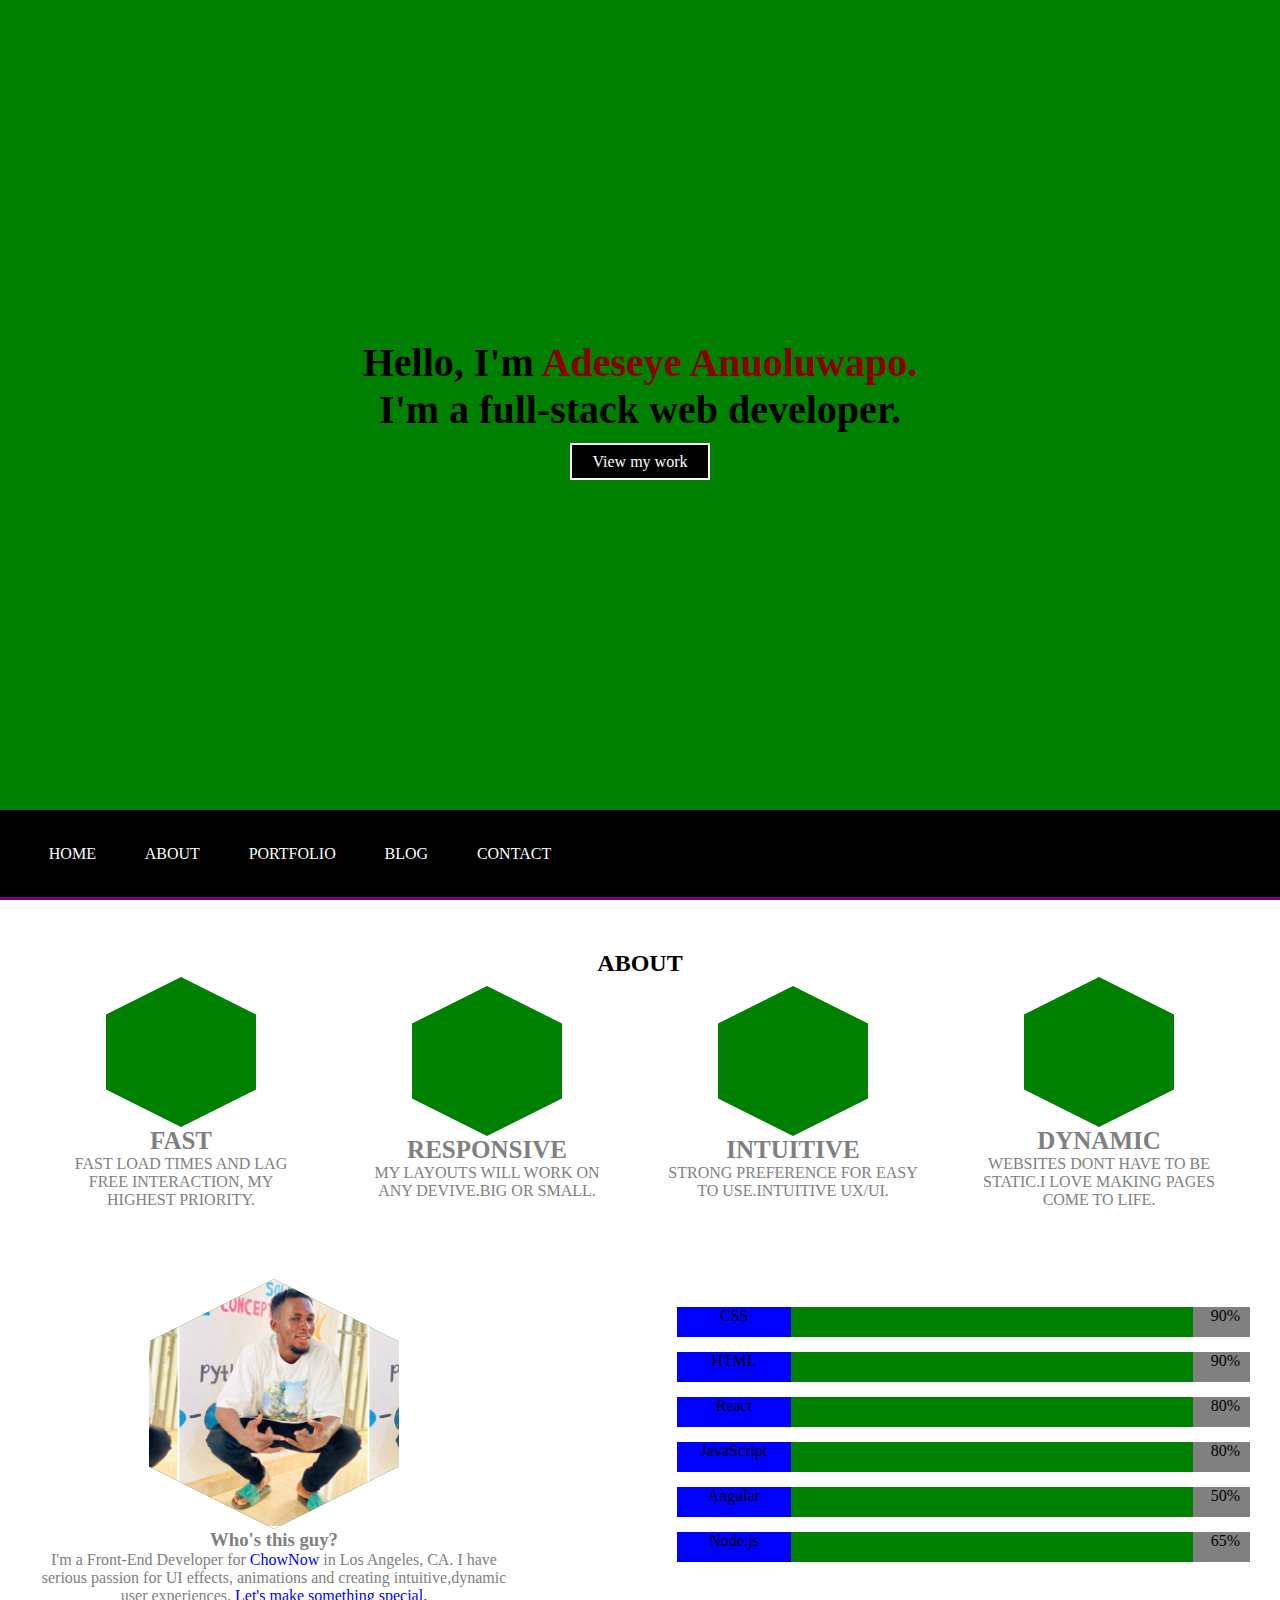
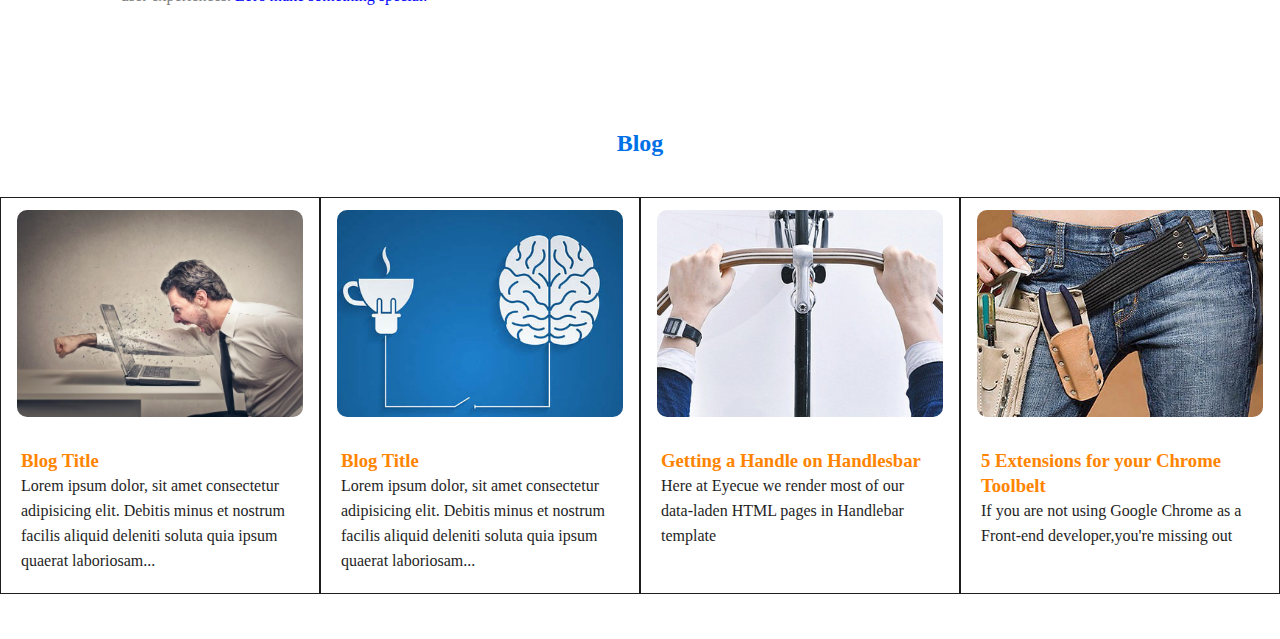
==== index.html @ 50c008b0 "first commit" ====
<!DOCTYPE html>
<html>
<head>
	<meta charset="utf-8">
	<meta name="viewport" content="width=device-width, initial-scale1.0" >
	<title>My first  Project</title>
	<link rel="stylesheet" type="text/css" href="style.css">
</head>
<body>
	<header>
		<div class="hero-center">
			<div class="hero-message">
				<h2>Hello, I'm <span>Adeseye Anuoluwapo.</span> <br> I'm a full-stack web developer.</h2>
				<p> <a href="#">View my work</a> </p>
			</div>
		</div>

		<div class="hero-nav">
			<nav class="nav-bar">
				<ul>
					<li><a href="#">Home</a></li>
					<li><a href="#">About</a></li>
					<li><a href="#">Portfolio</a></li>
					<li><a href="#">Blog</a></li>
					<li><a href="#">Contact</a></li>
				</ul>
			</nav>
		</div>
	</header>
	<!-- header completed -->

	<main>	
		<!-- section 1 -->
		 <section class="section1">
	 		<div class="about">
	 			<div class="about-text">
	 				<h2>About</h2>
	 			</div>
	 			<div class="box-container">
	 				<div class="about-box">
	 					<div class="hexagon">
	 						
	 					</div>
	 					<div>
	 						<h3>Fast</h3>
	 						<p>Fast load times and lag free interaction, my highest priority.</p>
	 					</div>
	 				</div>
	 				<div class="about-box">
	 					<div class="hexagon">
	 						
	 					</div>
	 					<div>
	 						<h3>Responsive</h3>
	 						<p>My layouts will work on any devive.big or small.</p>
	 					</div>
	 				</div>
	 				<div class="about-box">
	 					<div class="hexagon">
	 						
	 					</div>
	 					<div>
	 						<h3>Intuitive</h3>
	 						<p>Strong preference for easy to use.intuitive UX/UI.</p>
	 					</div>
	 				</div>
	 				<div class="about-box">
	 					<div class="hexagon">
	 						
	 					</div>
	 					<div>
	 						<h3>Dynamic</h3>
	 						<p>Websites dont have to be static.I love making pages come to life.</p>
	 					</div>
	 				</div>
	 			</div>
	 			
	 		</div>

	 		<div class="skills-details">
	 			<div class="mypics-text">
	 				<div class="hexagon size-increase"></div>
	 				<div>
	 					<h3>Who's this guy?</h3>
	 					<p>I'm a Front-End Developer for <span>ChowNow</span> in Los Angeles, CA.
						I have serious passion for UI effects, animations and creating
						    		 intuitive,dynamic user experiences.
						    			 <span>Let's make something special.</span>
						</p>
	 				</div>
	 			</div>

	 			<div class="skills-container">
	 				<!-- skills start --> 
	 				<div class="skills"> <p>90%</p>
	 					<div class="rate"></div>
	 					<div class="language"> <p>CSS</p> </div>
	 				</div>	  <!-- skills end -->

	 				<div class="skills"> <p>90%</p>
	 					<div class="rate"></div>
	 					<div class="language"> <p>HTML</p> </div>
	 				</div>	  <!-- skills end -->
	 					 <div class="skills"> <p>80%</p>
	 					<div class="rate"></div>
	 					<div class="language"> <p>React</p> </div>
	 				</div>	  <!-- skills end -->
	 					 <div class="skills"> <p>80%</p>
	 					<div class="rate"></div>
	 					<div class="language"> <p>JavaScript</p> </div>
	 				</div>	  <!-- skills end -->
	 					 <div class="skills"> <p>50%</p>
	 					<div class="rate"></div>
	 					<div class="language"> <p>Angular</p> </div>
	 				</div>	  <!-- skills end -->
	 					 <div class="skills"> <p>65%</p>
	 					<div class="rate"></div>
	 					<div class="language"> <p>Node.js</p> </div>
	 				</div>	  <!-- skills end -->





	 			</div>

	 		</div>
		 </section>
		 <!-- section1 completed -->

		<section class="main-section2" id="blogs">
            <div class="h2-container2">
                <div class="main-section2-th"><h2>Blog</h2></div>
            </div>            
            <div class="section2-container container">
                <div class="done-blogs">
                    <div class="blog-pic"> 
                        <div>
                            <img src="./image/blog-1.jpg" alt="blog-pic">
                        </div>
                    </div>
                    
                    <div class="blog-detials">
                        <h3>Blog Title</h3>
                        <p>Lorem ipsum dolor, sit amet consectetur adipisicing elit. Debitis minus et nostrum facilis aliquid deleniti soluta quia ipsum quaerat laboriosam...</p>
                    </div>
                </div>

                <div class="done-blogs">
                    <div class="blog-pic"> 
                        <div>
                            <img src="./image/blog-2.jpg" alt="blog-pic">
                        </div>
                    </div>
                    
                    <div class="blog-detials">
                        <h3>Blog Title</h3>
                        <p>Lorem ipsum dolor, sit amet consectetur adipisicing elit. Debitis minus et nostrum facilis aliquid deleniti soluta quia ipsum quaerat laboriosam...</p>
                    </div>
                </div>

                <div class="done-blogs">
                    <div class="blog-pic"> 
                        <div>
                            <img src="./image/blog-3.jpg" alt="blog-pic">
                        </div>
                    </div>
                    
                    <div class="blog-detials">
                        <h3>Getting a Handle on Handlesbar</h3>
                        <p>Here at Eyecue we render most of our data-laden HTML pages in Handlebar template</p>
                    </div>
                </div>

                <div class="done-blogs">
                    <div class="blog-pic"> 
                        <div>
                            <img src="./image/blog-4.jpg" alt="blog-pic">
                        </div>
                    </div>
                    
                    <div class="blog-detials">
                        <h3>5 Extensions for your Chrome Toolbelt</h3>
                        <p>If you are not using Google Chrome as a Front-end developer,you're missing out </p>
                    </div>
                </div>

            </div>
        </section> 

	</main>
</body>
</html>
---- style.css ----
*{
	box-sizing: border-box;
	margin: 0;
	padding: 0;
}

header{
	background-color: green;
	width: 100%;
	height: 100vh;
	position: relative;
}

.hero-center{
	height: 90%;
	display: flex;
	justify-content: center;
	align-items: center;
}

.hero-nav{
	width: 100%;
	height: 10%;
	background-color: black; 
	position: absolute;
	bottom: 0;
	display: flex;
	align-items: center;
	border-bottom: 3px solid purple;
}
.nav-bar{
	width: 600px; 
}
.nav-bar ul li a{
	color: white;
	text-transform: uppercase;
	text-decoration: none;
}

.hero-message h2{
	font-size: 40px;
	text-align: center;
	padding-bottom: 20px;
}
.hero-message h2 span{
	color: darkred;
}
.hero-message p{
	text-align: center;
}
.hero-message a{
	color: white;
	text-decoration: none;
	padding: 8px 20px;
	background-color: black;
	border: 2px solid white;
}

.hero-message a:hover{
	color: black;
	background-color: white;
	border: 2px solid white;
}

nav ul {
	display: flex;
	justify-content: space-evenly;
}
nav ul li {
	list-style-type: none;
}
.main{
	background-color: white;
	width: 100%;
	height: 100vh;
	position: relative;
	justify-content: center;
	display: flex;
	font-size: 40px;
	text-transform: uppercase;
}

.section1 {
    height: auto;
    padding: 50px 0;
}
.about-text{

}
.box-container{
	display: flex;
	justify-content: space-evenly;
}
.hexagon{
	width: 150px;
	height: 150px;
	background-color: green;
	clip-path: polygon(50% 0%, 100% 25%, 100% 75%, 50% 100%, 0% 75%, 0% 25%);
}
.about-box{
	width: 250px;
	display: flex;
	color: gray;
	flex-flow: column;
	justify-content: center;
	align-items: center;
}
.about-box h3{
	text-align: center;
	font-size: 25px
}
.about-box p{
	text-align: center;
	font-size: 
}
.about{
	text-align: center;
	text-transform: uppercase;
}

.mypics-text {
    width: 40%;
    display: flex;
    flex-flow: column;
    align-items: center;
}
.size-increase{
	width: 250px;
	height: 250px;
	background-image: url('./image/mypics.jpg');
	background-size: contain;
	background-position: center center; 
}
.skills-details {
	padding: 30px;
    margin-top: 40px;
    width: 100%;
    height: auto;
    color: grey;
    text-align: center;
    display: flex;
    align-items: center;
    justify-content: space-between;
}
.skills-container {
    width: 47%;
    height: auto;
}

.skills-details p span{
	color: blue;
}

.skills{
	width: 100%;
	height: 30px;
	background-color: gray;
	color: black;
	text-align: right;
	margin-bottom: 15px; 
	position: relative;
	padding-right: 10px;
}

.rate{
	width: 90%;
	background-color: green;
	height: 100%;
	position: absolute;
	top: 0;
}
.language{
	position: absolute;
	top: 0;
	left: 0;
	z-index: 1;
	width: 20%;
	height: 100%;
	text-align: center !important;
	background-color: blue;
}





.main-section2-th h2{
    color: #0070e7;
    text-align: center;
}
 
/*.main-section2-th{
    height: 200px;
    width: 100px;
    display: flex;
    justify-content: center;
    align-items: flex-end;
}*/

.section2-container{
    width: 100%;
}

.main-section2{
    width: 100%;
    height: auto;
    padding: 5vh 0;
}

.done-blogs{
    width: 30%;
    border: 1px solid #1e1e1e;
    background-color: white;
    margin-top: 40px;
}
.section2-container{
    display: flex;
    justify-content: space-evenly;
}
.blog-pic{
    width: 100%;
    display: flex;
    align-items: center;
    justify-content: center;
    height: 230px;
}
.blog-pic div{
    width: 90%;
    height: 90%;
    background-color: inherit;
}
.blog-pic img{
    width: 100%;
    height: 100%;
    object-fit: cover;
    border-radius: 10px;
}
.blog-detials h3{
    color: #ff8400;
}

.blog-detials{
    padding: 20px;
    line-height: 25px;
    color: #1e1e1e;
}
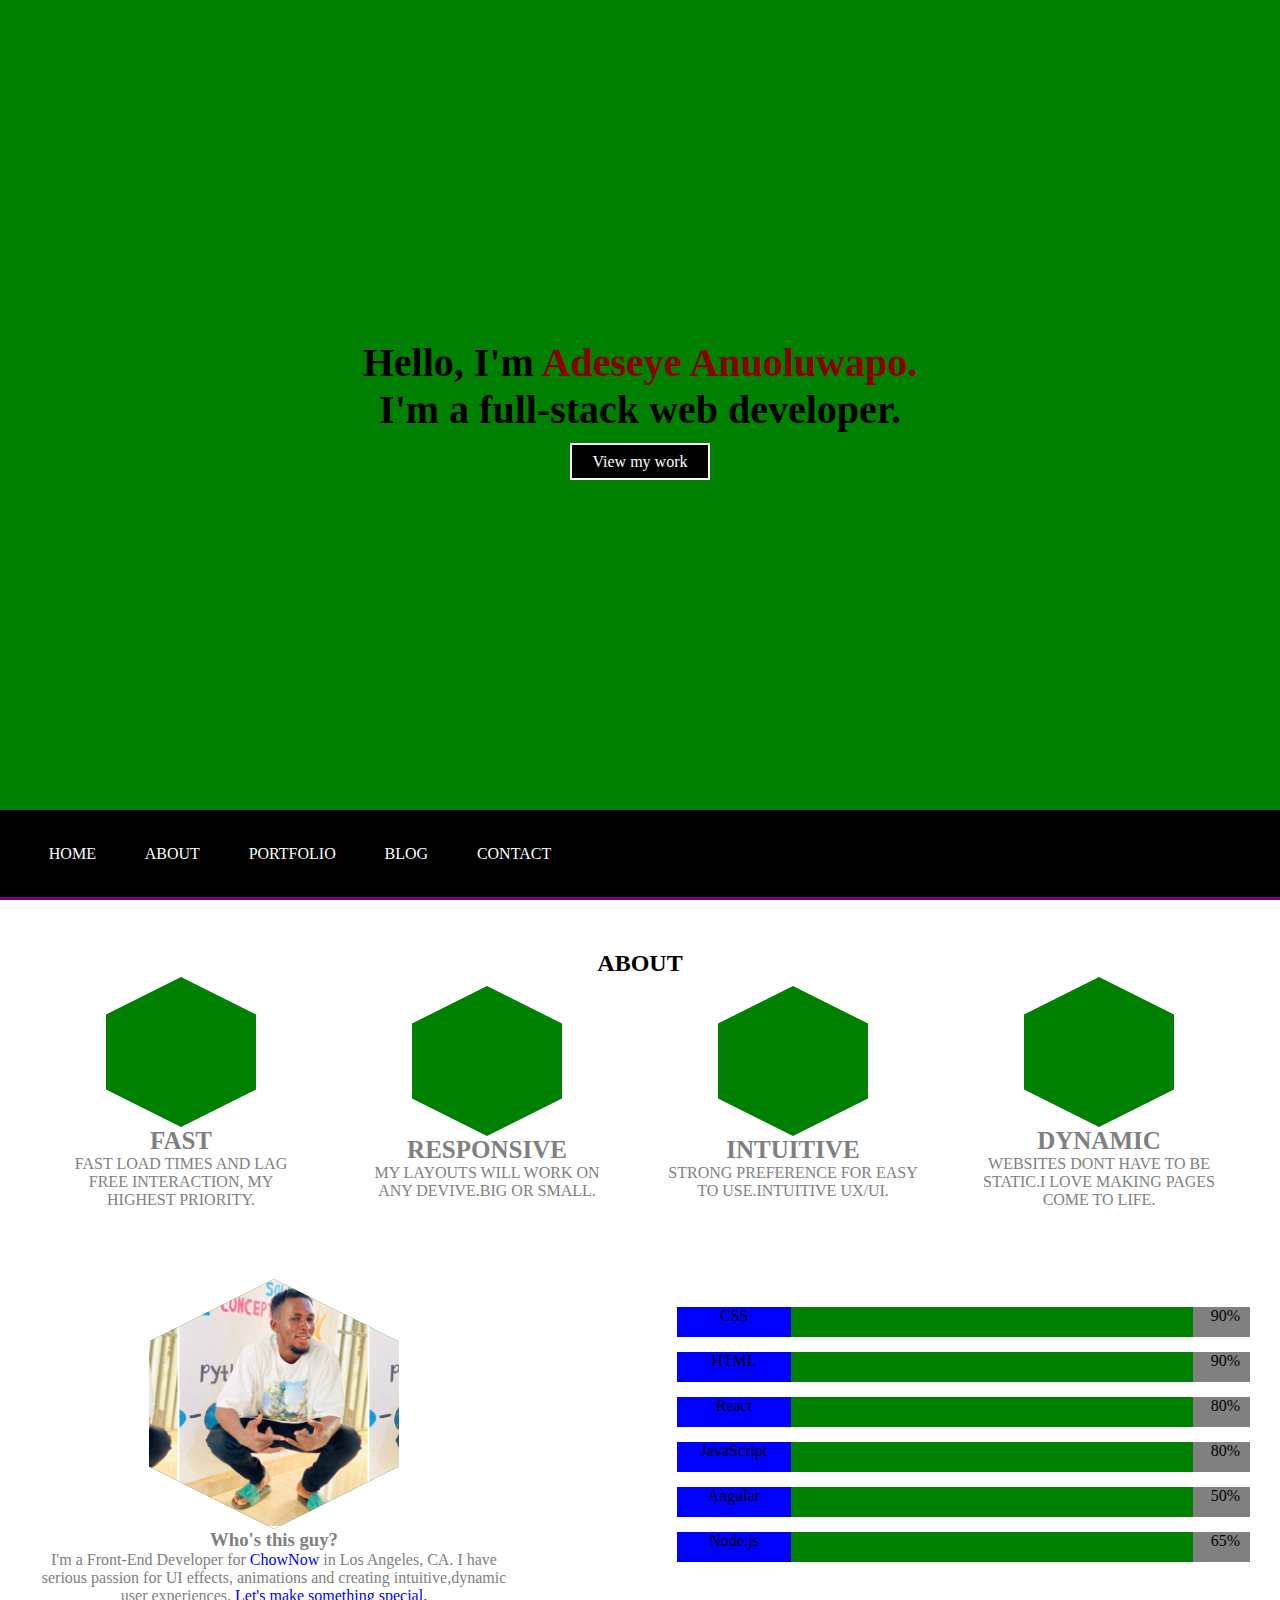
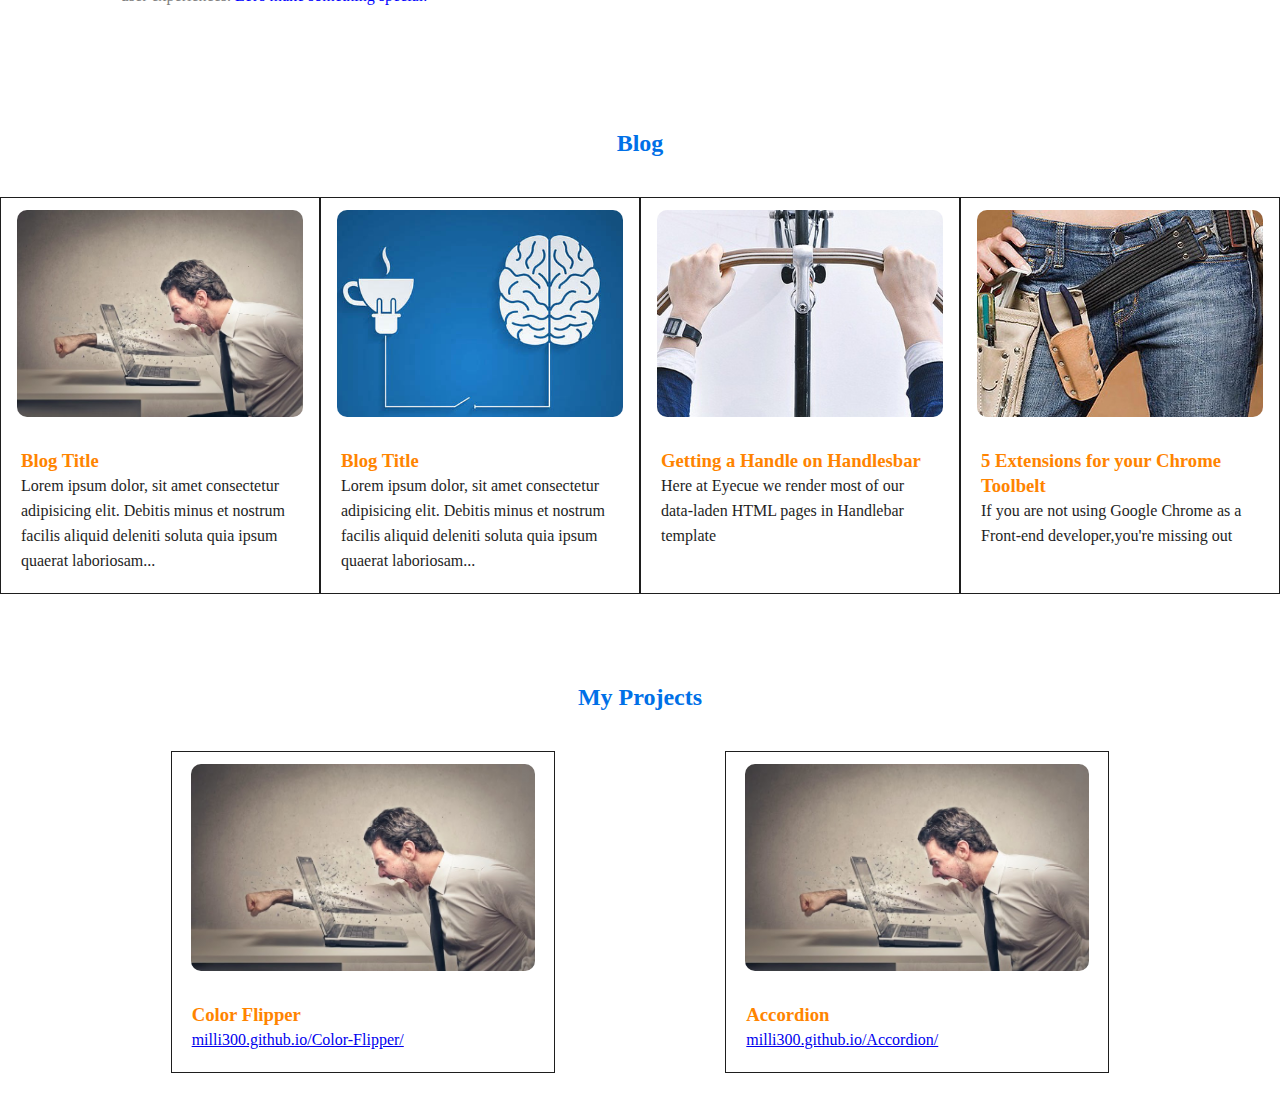
==== commit 88d26f00: "pablo second commit" ====
--- a/index.html
+++ b/index.html
@@ -128,6 +128,8 @@
 		 </section>
 		 <!-- section1 completed -->
 
+
+		 <!-- blog section -->
 		<section class="main-section2" id="blogs">
             <div class="h2-container2">
                 <div class="main-section2-th"><h2>Blog</h2></div>
@@ -186,6 +188,41 @@
                 </div>
 
             </div>
+        </section>
+
+		 <!-- project section -->
+		 <section class="main-section2" id="project">
+            <div class="h2-container2">
+                <div class="main-section2-th"><h2>My Projects</h2></div>
+            </div>            
+            <div class="section3-container container">
+                <div class="done-blogs">
+                    <div class="blog-pic"> 
+                        <div>
+                            <img src="./image/blog-1.jpg" alt="blog-pic">
+                        </div>
+                    </div>
+                    
+                    <div class="blog-detials">
+                        <h3>Color Flipper</h3>
+                        <p> <a href=" https://milli300.github.io/Color-Flipper/" target="_blank">milli300.github.io/Color-Flipper/ </a></p>
+                    </div>
+                </div>
+				<div class="done-blogs">
+                    <div class="blog-pic"> 
+                        <div>
+                            <img src="./image/blog-1.jpg" alt="blog-pic">
+                        </div>
+                    </div>
+                    
+                    <div class="blog-detials">
+                        <h3>Accordion</h3>
+                        <p> <a href="https://milli300.github.io/Accordion/ " target="_blank">milli300.github.io/Accordion/ </a></p>
+                    </div>
+                </div>
+            
+
+            </div>
         </section> 
 
 	</main>
--- a/style.css
+++ b/style.css
@@ -111,7 +111,6 @@
 }
 .about-box p{
 	text-align: center;
-	font-size: 
 }
 .about{
 	text-align: center;
@@ -181,9 +180,6 @@
 }
 
 
-
-
-
 .main-section2-th h2{
     color: #0070e7;
     text-align: center;
@@ -244,3 +240,10 @@
     line-height: 25px;
     color: #1e1e1e;
 }
+
+/* project section-3 */
+.section3-container{
+	width: 100%;
+	display: flex;
+	justify-content: space-evenly;
+}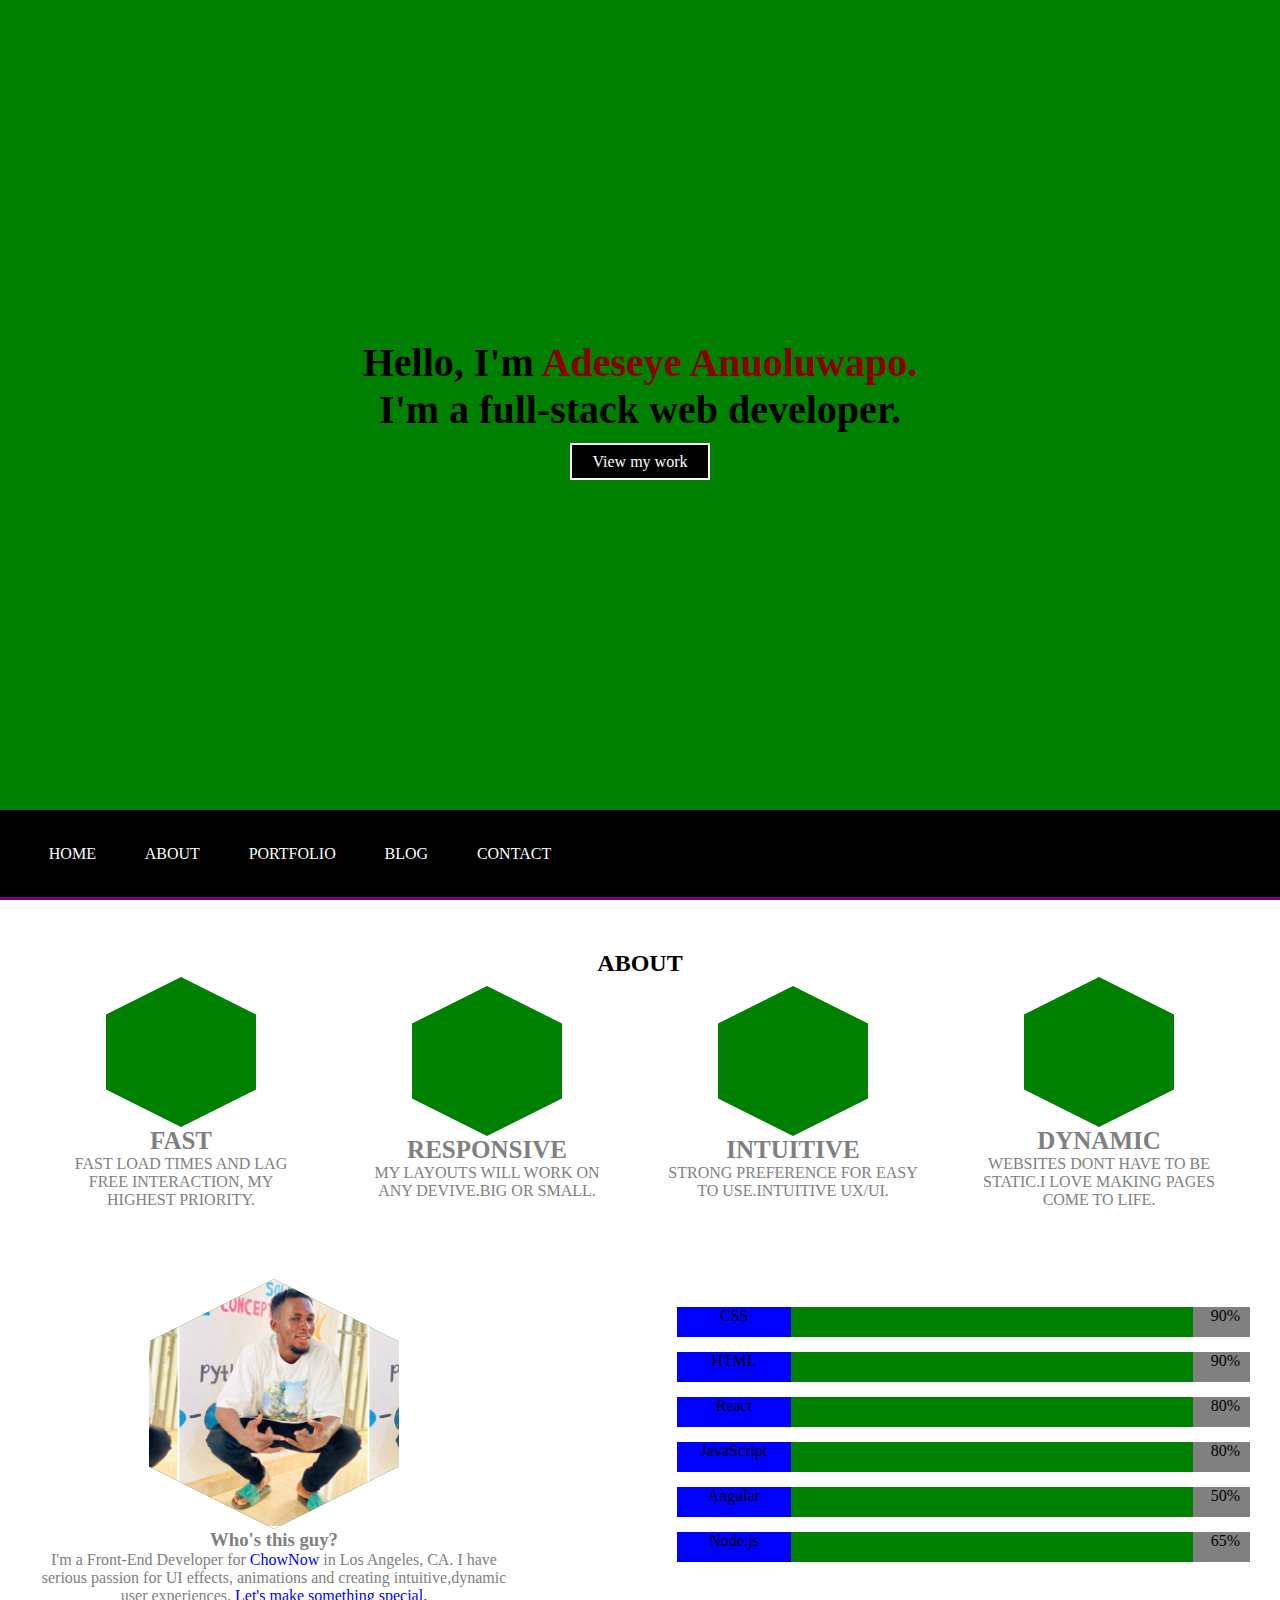
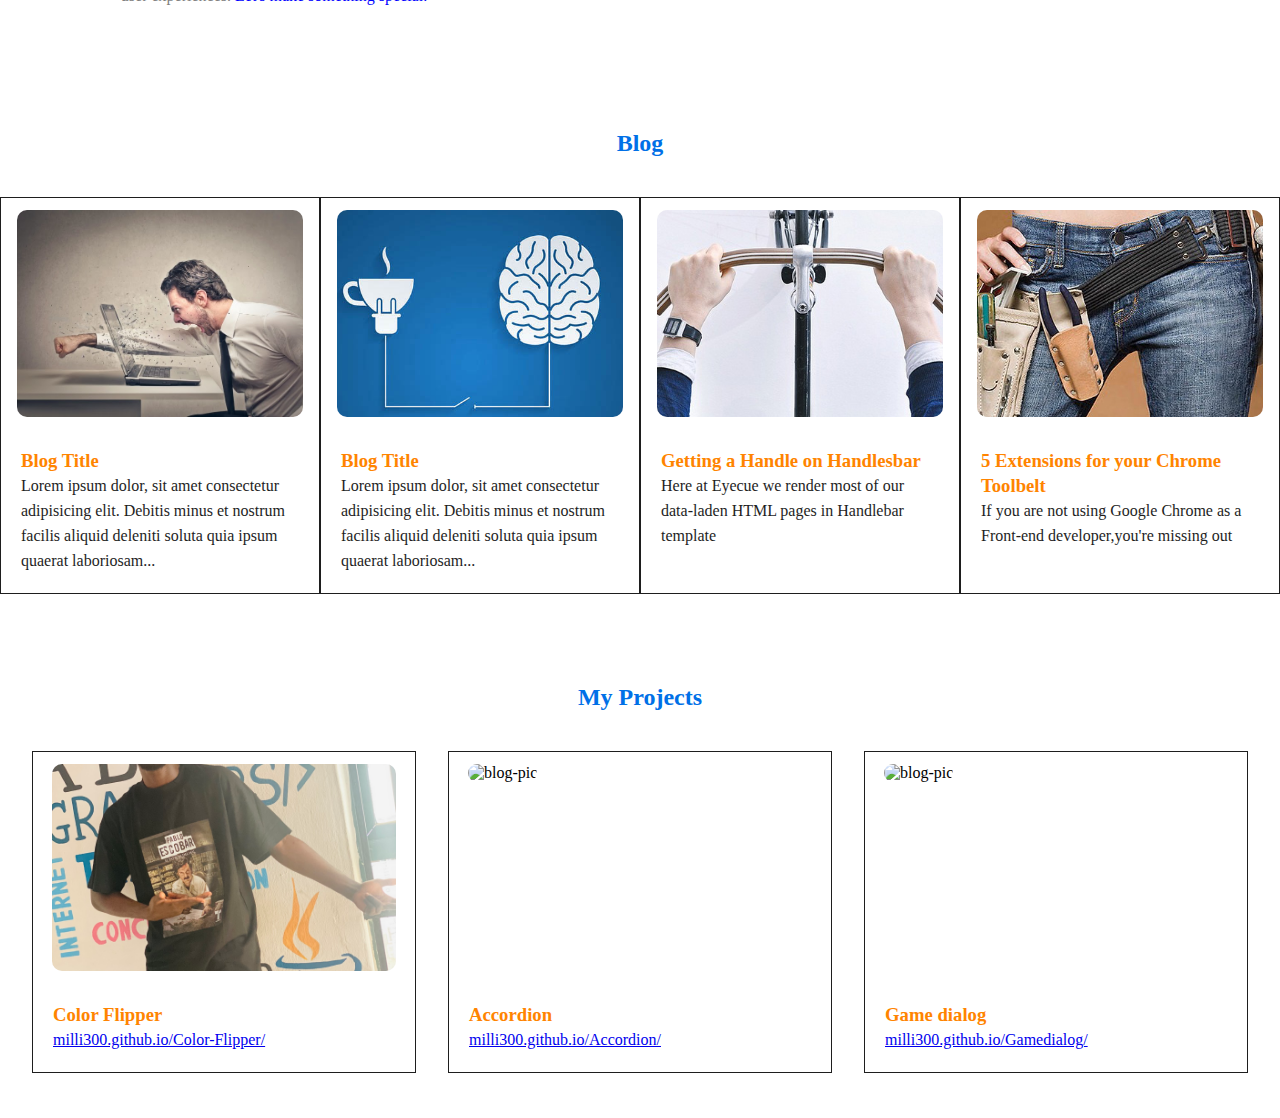
==== commit a4fab27c: "pablo third commit" ====
--- a/index.html
+++ b/index.html
@@ -199,7 +199,7 @@
                 <div class="done-blogs">
                     <div class="blog-pic"> 
                         <div>
-                            <img src="./image/blog-1.jpg" alt="blog-pic">
+                            <img src="./image/mypics1.jpg" alt="blog-pic">
                         </div>
                     </div>
                     
@@ -211,13 +211,25 @@
 				<div class="done-blogs">
                     <div class="blog-pic"> 
                         <div>
-                            <img src="./image/blog-1.jpg" alt="blog-pic">
+                            <img src="./image/mypics2.jpg" alt="blog-pic">
                         </div>
                     </div>
                     
                     <div class="blog-detials">
                         <h3>Accordion</h3>
                         <p> <a href="https://milli300.github.io/Accordion/ " target="_blank">milli300.github.io/Accordion/ </a></p>
+                    </div>
+                </div>
+                <div class="done-blogs">
+                    <div class="blog-pic"> 
+                        <div>
+                            <img src="./image/mypics2.jpg" alt="blog-pic">
+                        </div>
+                    </div>
+                    
+                    <div class="blog-detials">
+                        <h3>Game dialog</h3>
+                        <p> <a href="https://milli300.github.io/Gamedialog/ " target="_blank">milli300.github.io/Gamedialog/ </a></p>
                     </div>
                 </div>
             
